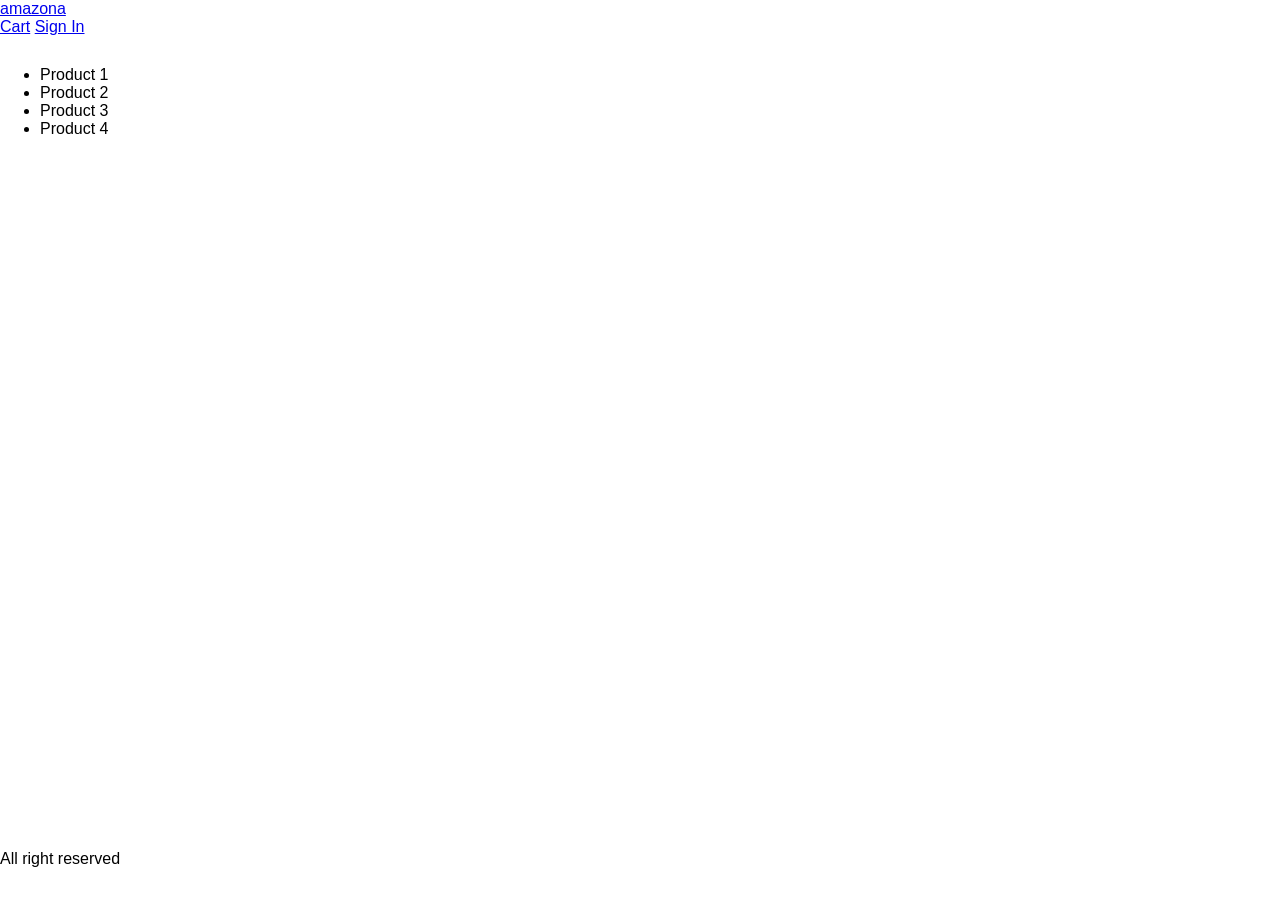
==== template/index.html @ 16ce87a6 "basic html created for homepage" ====
<!DOCTYPE html>
<html lang="en">
<head>
    <meta charset="UTF-8">
    <meta http-equiv="X-UA-Compatible" content="IE=edge">
    <meta name="viewport" content="width=device-width, initial-scale=1.0">
    <link rel="stylesheet" href="index.css">
    <title>Amazona</title>
</head>
<body>
    <div class="grid-container">
        <header>
            <div>
                <a href="index.html">amazona</a>
            </div>
            <div>
                <a href="cart.html">Cart</a>
                <a href="signin.html">Sign In</a>
            </div>
        </header>
        <main>
            <ul>
                <li>Product 1</li>
                <li>Product 2</li>
                <li>Product 3</li>
                <li>Product 4</li>
            </ul>
        </main>
        <footer>All right reserved</footer>
    </div>
</body>
</html>
---- template/index.css ----
html{
    /* default size - 16px => 16*62.5 = 10px = 1rem */
    font-size: 62.5%;
    box-sizing: border-box;
}

body{
    margin: 0;
    height: 100vh; /* read about unit in css */
    font-size: 1.6rem;  /* 1.6rem = 1.6*10 = 16px */
    font-family: Arial, Helvetica, sans-serif;
}

/* layouts  */

.grid-container {
    display: grid;
    grid-template-areas: 
    'header' 
    'main'
    'footer';
    grid-template-columns: 1fr;  /* single column */
    grid-template-rows: 5rem 1fr 5rem;  /* 3 rows */
    height: 100%;
}
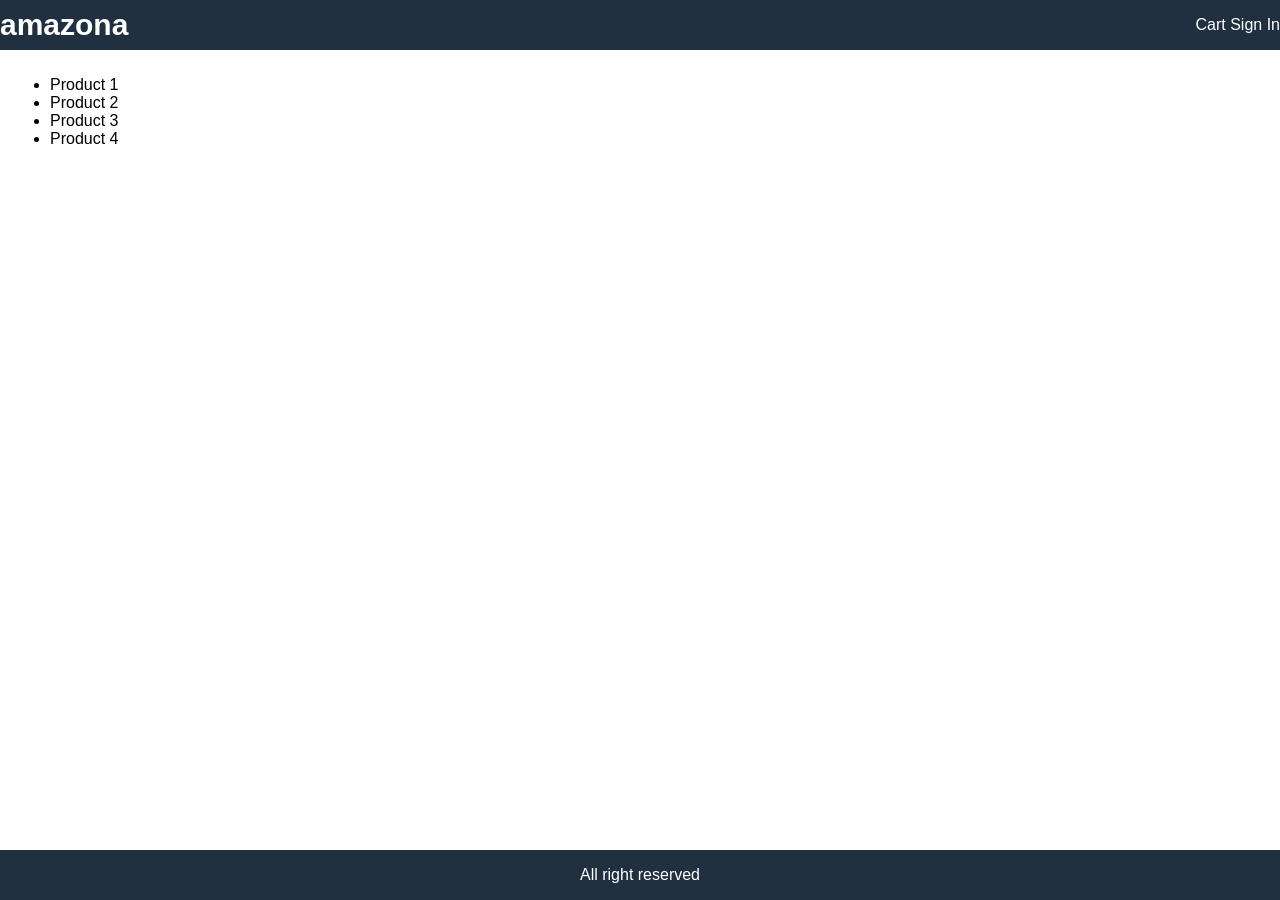
==== commit d47549ee: "styling header and footer section" ====
--- a/template/index.html
+++ b/template/index.html
@@ -9,9 +9,9 @@
 </head>
 <body>
     <div class="grid-container">
-        <header>
+        <header class="row">
             <div>
-                <a href="index.html">amazona</a>
+                <a href="index.html" class="brand">amazona</a>
             </div>
             <div>
                 <a href="cart.html">Cart</a>
@@ -26,7 +26,7 @@
                 <li>Product 4</li>
             </ul>
         </main>
-        <footer>All right reserved</footer>
+        <footer class="row center">All right reserved</footer>
     </div>
 </body>
 </html>
--- a/template/index.css
+++ b/template/index.css
@@ -22,4 +22,52 @@
     grid-template-columns: 1fr;  /* single column */
     grid-template-rows: 5rem 1fr 5rem;  /* 3 rows */
     height: 100%;
+}
+
+header {
+    grid-area: header; /* named this grid for using above in grid-template-areas: ;*/
+    background-color: #203040;
+}
+
+main {
+    grid-area: main;
+    padding: 1rem;
+}
+
+footer {
+    grid-area: footer;
+    background-color: #203040;
+    color: white;
+}
+
+/* common */
+a {
+    text-decoration: none;
+}
+
+a:hover {
+    color: #ff8000;
+}
+
+/*header */
+
+header a{
+    color: white;
+}
+
+a.brand {
+    color: white;
+    font-size: 3rem;
+    font-weight: bold;
+}
+
+.row {
+    display: flex;
+    flex-wrap: wrap;
+    justify-content: space-between;
+    align-items: center;
+}
+
+.row.center {
+    justify-content: center;
 }
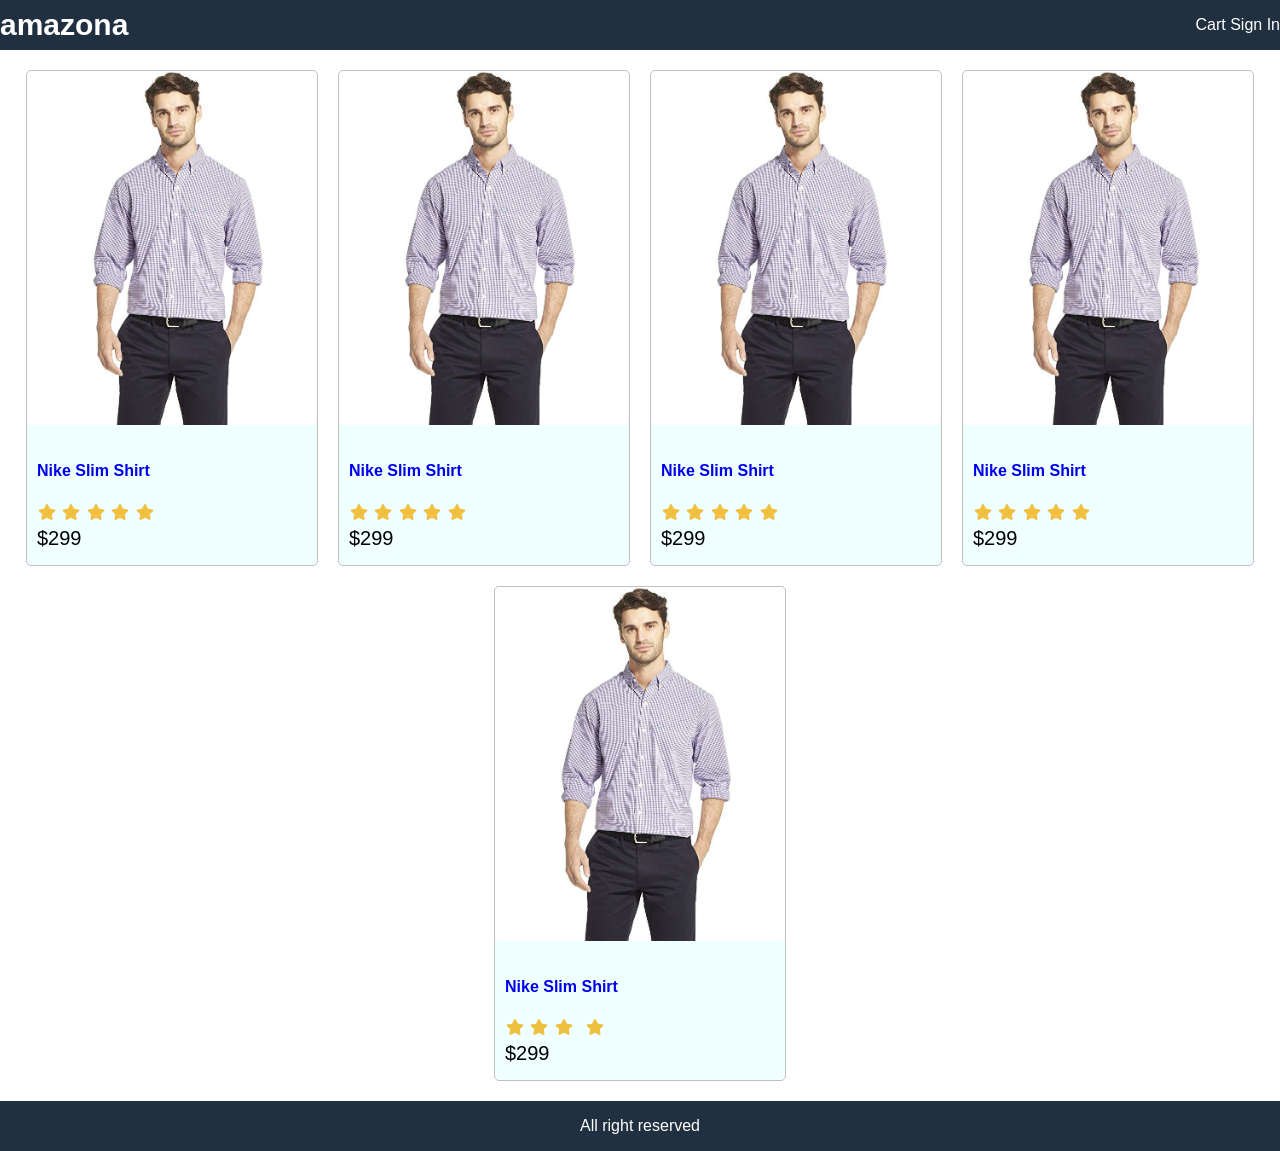
==== commit 1a6b39e8: "product item created inside main section" ====
--- a/template/index.html
+++ b/template/index.html
@@ -5,6 +5,8 @@
     <meta http-equiv="X-UA-Compatible" content="IE=edge">
     <meta name="viewport" content="width=device-width, initial-scale=1.0">
     <link rel="stylesheet" href="index.css">
+    <!-- for font-awesome link -->
+    <link rel="stylesheet" href="https://cdnjs.cloudflare.com/ajax/libs/font-awesome/5.15.3/css/all.min.css" integrity="sha512-iBBXm8fW90+nuLcSKlbmrPcLa0OT92xO1BIsZ+ywDWZCvqsWgccV3gFoRBv0z+8dLJgyAHIhR35VZc2oM/gI1w==" crossorigin="anonymous" />
     <title>Amazona</title>
 </head>
 <body>
@@ -19,12 +21,113 @@
             </div>
         </header>
         <main>
-            <ul>
-                <li>Product 1</li>
-                <li>Product 2</li>
-                <li>Product 3</li>
-                <li>Product 4</li>
-            </ul>
+            <div class="row center">
+                <div class="card">
+                    <a href="product.html">
+                        <!--image size : 680px * 830px  -->
+                        <img src="./images/p1.jpg" alt="product" class="medium"/>
+                    </a>
+                    <div class="card-body">
+                        <a href="product.html">
+                            <h2>Nike Slim Shirt</h2>
+                        </a>
+                        <div class="rating">
+                            <span><i class="fa fa-star"></i></span>
+                            <span><i class="fa fa-star"></i></span>
+                            <span><i class="fa fa-star"></i></span>
+                            <span><i class="fa fa-star"></i></span>
+                            <span><i class="fa fa-star"></i></span>
+                        </div>
+                        <div class="price">
+                            $299
+                        </div>
+                    </div>
+                </div>
+                <div class="card">
+                    <a href="product.html">
+                        <!--image size : 680px * 830px  -->
+                        <img src="./images/p1.jpg" alt="product" class="medium"/>
+                    </a>
+                    <div class="card-body">
+                        <a href="product.html">
+                            <h2>Nike Slim Shirt</h2>
+                        </a>
+                        <div class="rating">
+                            <span><i class="fa fa-star"></i></span>
+                            <span><i class="fa fa-star"></i></span>
+                            <span><i class="fa fa-star"></i></span>
+                            <span><i class="fa fa-star"></i></span>
+                            <span><i class="fa fa-star"></i></span>
+                        </div>
+                        <div class="price">
+                            $299
+                        </div>
+                    </div>
+                </div>
+                <div class="card">
+                    <a href="product.html">
+                        <!--image size : 680px * 830px  -->
+                        <img src="./images/p1.jpg" alt="product" class="medium"/>
+                    </a>
+                    <div class="card-body">
+                        <a href="product.html">
+                            <h2>Nike Slim Shirt</h2>
+                        </a>
+                        <div class="rating">
+                            <span><i class="fa fa-star"></i></span>
+                            <span><i class="fa fa-star"></i></span>
+                            <span><i class="fa fa-star"></i></span>
+                            <span><i class="fa fa-star"></i></span>
+                            <span><i class="fa fa-star"></i></span>
+                        </div>
+                        <div class="price">
+                            $299
+                        </div>
+                    </div>
+                </div>
+                <div class="card">
+                    <a href="product.html">
+                        <!--image size : 680px * 830px  -->
+                        <img src="./images/p1.jpg" alt="product" class="medium"/>
+                    </a>
+                    <div class="card-body">
+                        <a href="product.html">
+                            <h2>Nike Slim Shirt</h2>
+                        </a>
+                        <div class="rating">
+                            <span><i class="fa fa-star"></i></span>
+                            <span><i class="fa fa-star"></i></span>
+                            <span><i class="fa fa-star"></i></span>
+                            <span><i class="fa fa-star"></i></span>
+                            <span><i class="fa fa-star"></i></span>
+                        </div>
+                        <div class="price">
+                            $299
+                        </div>
+                    </div>
+                </div>
+                <div class="card">
+                    <a href="product.html">
+                        <!--image size : 680px * 830px  -->
+                        <img src="./images/p1.jpg" alt="product" class="medium"/>
+                    </a>
+                    <div class="card-body">
+                        <a href="product.html">
+                            <h2>Nike Slim Shirt</h2>
+                        </a>
+                        <div class="rating">
+                            <span><i class="fa fa-star"></i></span>
+                            <span><i class="fa fa-star"></i></span>
+                            <span><i class="fa fa-star"></i></span>
+                            <span><i class="fa fa-star-half-o"></i></span>
+                            <span><i class="fa fa-star"></i></span>
+                        </div>
+                        <div class="price">
+                            $299
+                        </div>
+                    </div>
+                </div>
+            </div>
         </main>
         <footer class="row center">All right reserved</footer>
     </div>
--- a/template/index.css
+++ b/template/index.css
@@ -41,6 +41,16 @@
 }
 
 /* common */
+h1 {
+    font-size: 1.8rem;
+    padding: 1rem 0;
+}
+
+h2 {
+    font-size: 1.6rem;
+    padding: 1rem 0;
+}
+
 a {
     text-decoration: none;
 }
@@ -70,4 +80,41 @@
 
 .row.center {
     justify-content: center;
-}+}
+
+/* Image */
+ img {
+     border-radius: 0.5rem;
+ }
+
+ img.medium {
+     max-width: 29rem;
+     width: 100%;
+ }
+
+ /* Card */
+ .card {
+     border: 0.1rem solid #c0c0c0;
+     border-radius: 0.5rem;
+     background-color: azure;
+     margin: 1rem;
+ }
+
+ .card-body {
+     padding: 1rem;
+ }
+
+ /* all imediate child of card body container */
+ .card-body > *{
+    margin-bottom: 00.5rem;
+ }
+
+ .price {
+     font-size: 2rem;
+ }
+
+ /* Rating */
+ .rating span {
+     color: #f0c040;
+     margin: 0.1rem;
+ }
